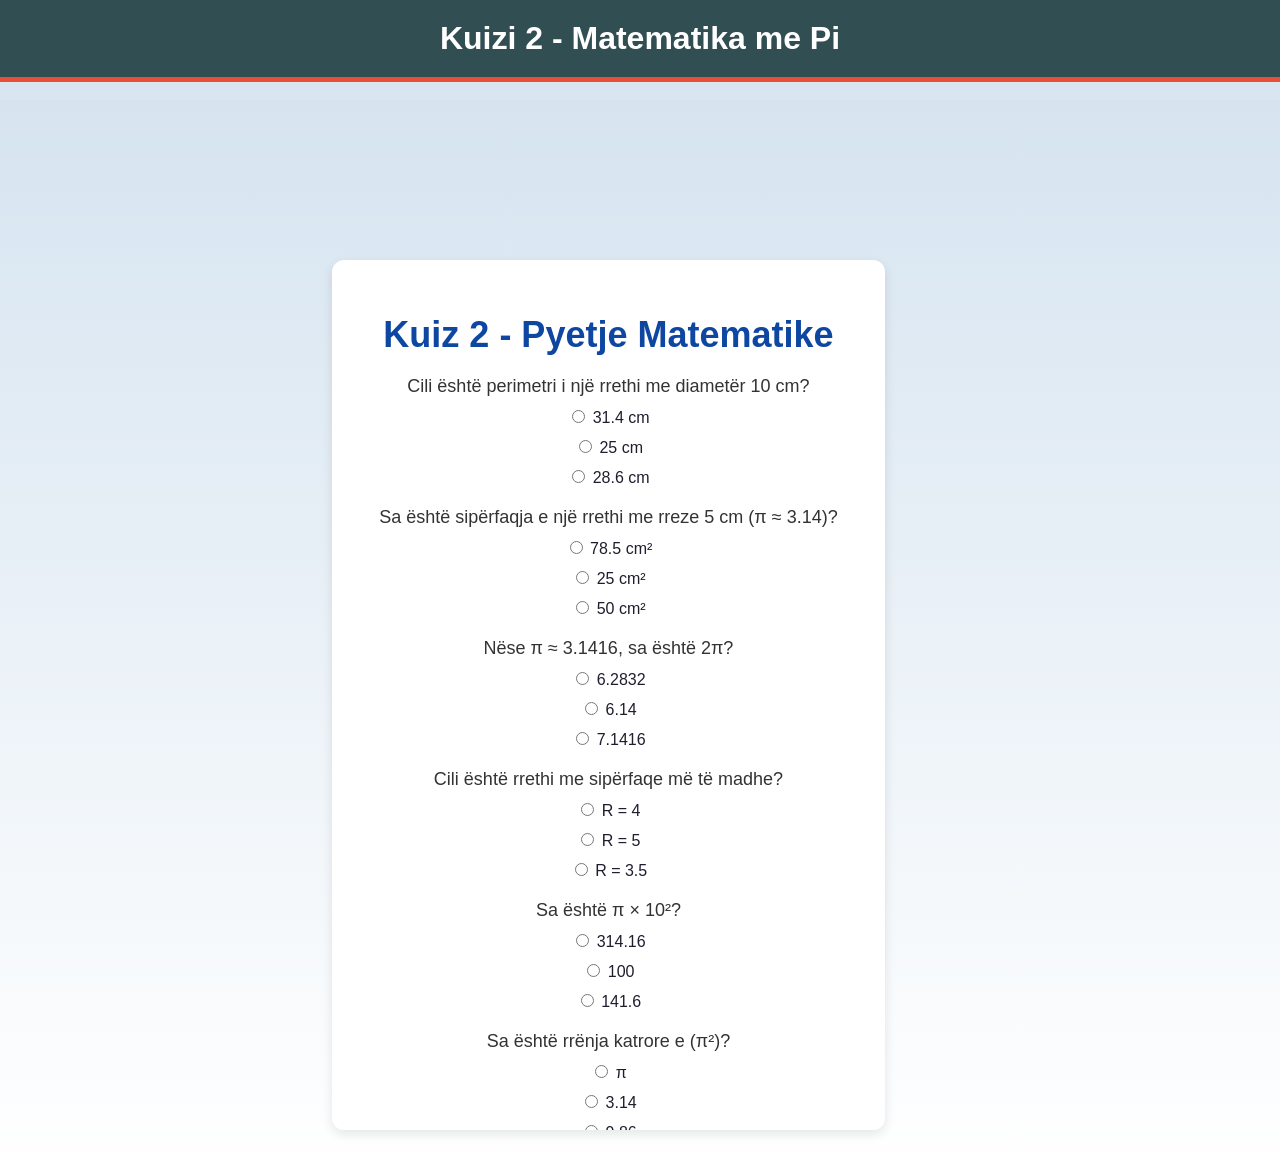
==== quiz2.html @ 2ee1e378 "Add files via upload" ====
<!DOCTYPE html>
<html lang="sq">
<head>
  <meta charset="UTF-8">
  <meta name="viewport" content="width=device-width, initial-scale=1.0">
  <title>Kuizi 2 - Matematika me Pi</title>
  <link rel="stylesheet" href="style_pi_day.css">
  <style>
    html, body {
      margin: 0;
      padding: 0;
      font-family: 'Segoe UI', sans-serif;
      background: linear-gradient(to bottom, #d6e4f0, #ffffff);
      min-height: 100vh;
      padding-top: 100px;
    }
    header {
      background-color: #314e52;
      color: white;
      padding: 20px;
      text-align: center;
      font-size: 2em;
      font-weight: bold;
      position: fixed;
      top: 0;
      left: 0;
      right: 0;
      z-index: 1000;
    }
    main {
      max-width: 900px;
      margin: 0 auto;
      padding: 40px 20px;
    }
    .quiz-container {
      background: white;
      padding: 30px;
      border-radius: 12px;
      box-shadow: 0 4px 12px rgba(0,0,0,0.1);
    }
    h1 {
      text-align: center;
      color: #0d47a1;
    }
    .question {
      font-size: 18px;
      margin: 20px 0 10px;
    }
    .answers label {
      display: block;
      margin-bottom: 10px;
    }
    button {
      background-color: #e94f37;
      color: white;
      padding: 12px 24px;
      border: none;
      border-radius: 8px;
      font-size: 16px;
      margin-top: 20px;
      cursor: pointer;
    }
    button:hover {
      background-color: #c43c2f;
    }
  </style>
</head>
<body>
  <header>Kuizi 2 - Matematika me Pi</header>
  <main>
    <div class="quiz-container">
      <h1>Kuiz 2 - Pyetje Matematike</h1>
      <div id="quiz"></div>
      <button id="submit">Dërgo</button>
      <div id="result"></div>
    </div>
  </main>
  <script src="script.js"></script>
</body>
</html>
---- style_pi_day.css ----
/* Përgjithësisht për të gjitha faqet */
body {
 font-family: 'Arial', sans-serif;
  margin: 0;
  padding: 0;
  background-color: #f3f3f3;
  display: flex;
  justify-content: center;
  align-items: flex-start; /* Adjusted to start at the top for scroll */
  height: 100%;
  overflow-y: auto; /* Allow scrolling if content exceeds the viewport */
}

/* Container për përmbajtjen e quiz-it */
.quiz-container {
  text-align: center;
  padding: 40px;
  background-color: rgba(255, 255, 255, 0.9);
  border-radius: 20px;
  box-shadow: 0 4px 10px rgba(0, 0, 0, 0.2);
  width: 80%; /* Adjusted for better fit */
  max-width: 1200px; /* Increased max width for larger content */
  margin-top: 20px;
  position: relative;
  max-height: 90vh; /* Allow height to adjust with content */
  overflow-y: scroll; /* Scroll for content if needed */
}

/* Title */
h1 {
  font-size: 36px;
  color: #333;
  margin-bottom: 20px;
  font-weight: bold;
}

/* Përshkrimi */
p {
  font-size: 18px;
  color: #555;
  margin-bottom: 30px;
  font-style: italic;
}

/* Pyetjet */
.question {
  margin-bottom: 20px;
  font-size: 18px;
  font-weight: normal;
  color: #333;
}

/* Butonat e quiz-it */
button {
  padding: 15px;
  background-color: #4CAF50;
  color: white;
  border: none;
  border-radius: 10px;
  font-size: 18px;
  cursor: pointer;
  transition: background-color 0.3s ease;
  margin-top: 20px;
  width: 100%;
  max-width: 200px;
  display: block;
  margin-left: auto;
  margin-right: auto;
}

button:hover {
  background-color: #45a049;
}

/* Styling për faqen kryesore */
body.home-page {
  background: url('background.jpg') no-repeat center center fixed;
  background-size: cover;
  color: white;
}

.home-page h1 {
  font-size: 48px;
  margin-bottom: 20px;
}

/* Stilizimi për Pi Day Quiz */
.quiz-page.pi-day {
  background-color: #ffebcd;
}

.quiz-page.pi-day h1 {
  color: #ff4500;
}

.quiz-page.mathematics {
  background-color: #f0f8ff;
}

.quiz-page.mathematics h1 {
  color: #0000ff;
}

.quiz-page.science {
  background-color: #e0f7fa;
}

.quiz-page.science h1 {
  color: #00bcd4;
}

/* Elementet vizuale për secilën faqe quiz */
.quiz-page.pi-day::before {
  content: "π";
  font-size: 150px;
  color: #ff4500;
  position: absolute;
  top: -50px;
  left: -60px;
  opacity: 0.2;
}

.quiz-page.mathematics::before {
  content: "Σ";
  font-size: 150px;
  color: #0000ff;
  position: absolute;
  top: -50px;
  right: -60px;
  opacity: 0.2;
}

.quiz-page.science::before {
  content: "H₂O";
  font-size: 150px;
  color: #00bcd4;
  position: absolute;
  bottom: -50px;
  left: -60px;
  opacity: 0.2;
}

/* === Pi Day Enhancements Below === */

/* === Pi Day Themed Styles === */

body {
    font-family: 'Segoe UI', Tahoma, Geneva, Verdana, sans-serif;
    background: radial-gradient(circle, #fefefe, #d6e4f0);
    color: #1e1e2f;
    margin: 0;
    padding: 0;
}

header {
    background-color: #314e52;
    color: #ffffff;
    padding: 20px;
    text-align: center;
    font-size: 1.8em;
    font-weight: bold;
    border-bottom: 5px solid #e94f37;
}

main {
    padding: 20px;
}

button {
    background-color: #e94f37;
    color: white;
    border: none;
    padding: 10px 20px;
    font-size: 1em;
    border-radius: 8px;
    cursor: pointer;
    transition: background-color 0.3s;
}

button:hover {
    background-color: #d44130;
}

.card {
    background-color: #ffffff;
    border-radius: 12px;
    box-shadow: 0 4px 10px rgba(0,0,0,0.1);
    padding: 20px;
    margin-bottom: 20px;
}

.pi-symbol {
    font-size: 3em;
    text-align: center;
    margin: 10px 0;
    color: #314e52;
}

/* === Responsive Design === */
@media (max-width: 768px) {
    body {
        font-size: 16px;
    }
    header {
        font-size: 1.4em;
        padding: 15px;
    }
    .card {
        padding: 15px;
    }
    button {
        width: 100%;
        padding: 12px;
    }
}
.pi-top-left, .pi-top-right, .pi-bottom-left, .pi-bottom-right {
    font-size: 40px;
    color: #e0e0e0;
    position: absolute;
    z-index: 0;
    pointer-events: none;
}
<div class="pi-top-left">π</div>
<div class="pi-top-right">π</div>
<div class="pi-bottom-left">π</div>
<div class="pi-bottom-right">π</div>
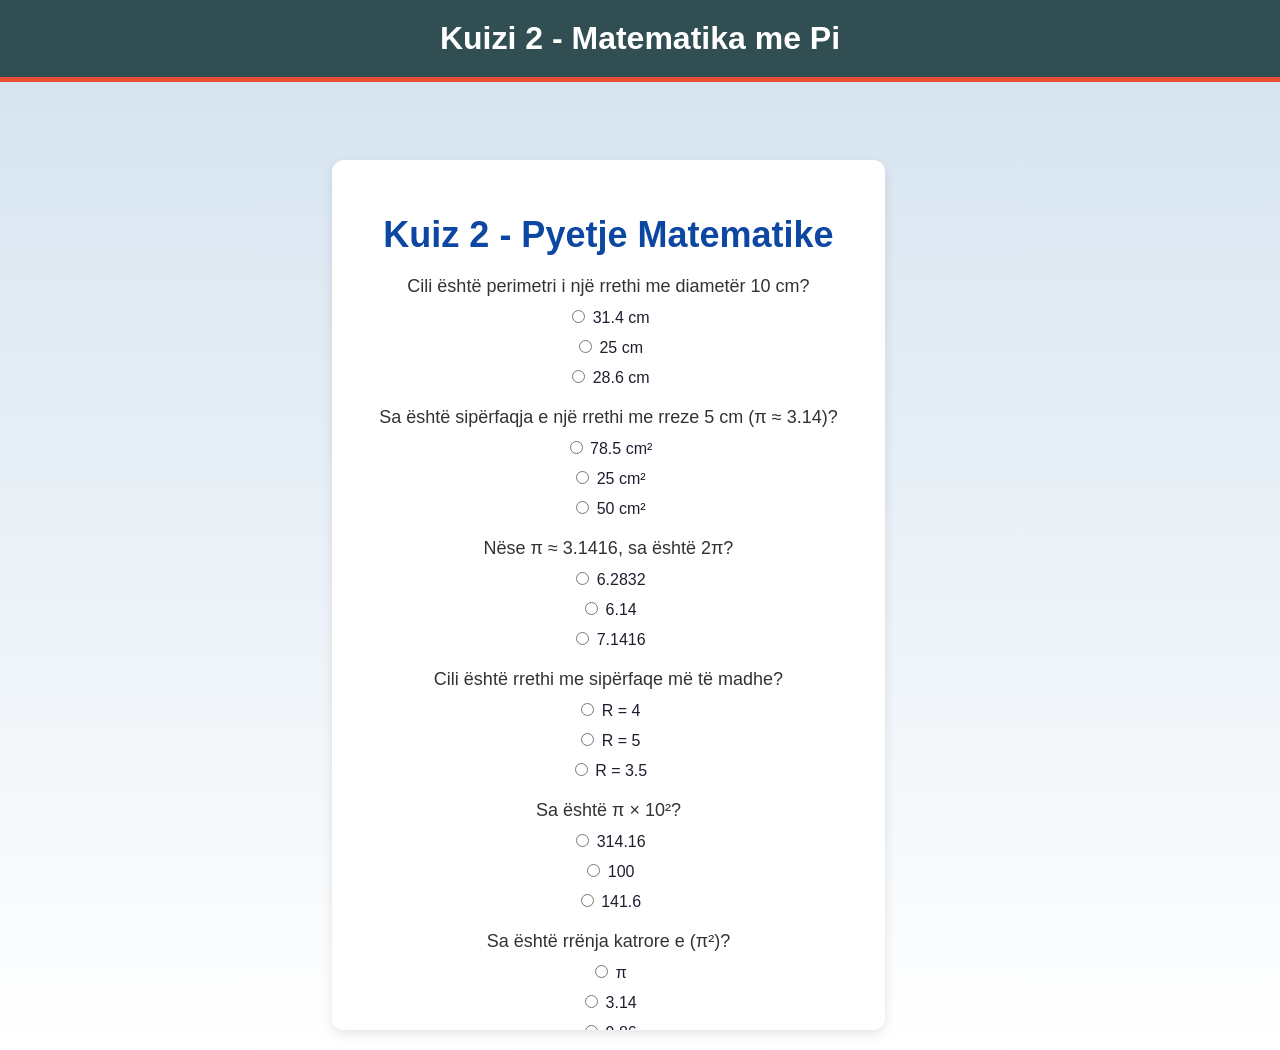
==== commit 68ee63a6: "Add files via upload" ====
--- a/quiz2.html
+++ b/quiz2.html
@@ -12,7 +12,7 @@
       font-family: 'Segoe UI', sans-serif;
       background: linear-gradient(to bottom, #d6e4f0, #ffffff);
       min-height: 100vh;
-      padding-top: 100px;
+      padding-top: 60px;
     }
     header {
       background-color: #314e52;
@@ -30,7 +30,7 @@
     main {
       max-width: 900px;
       margin: 0 auto;
-      padding: 40px 20px;
+      padding: 20px 20px;
     }
     .quiz-container {
       background: white;
